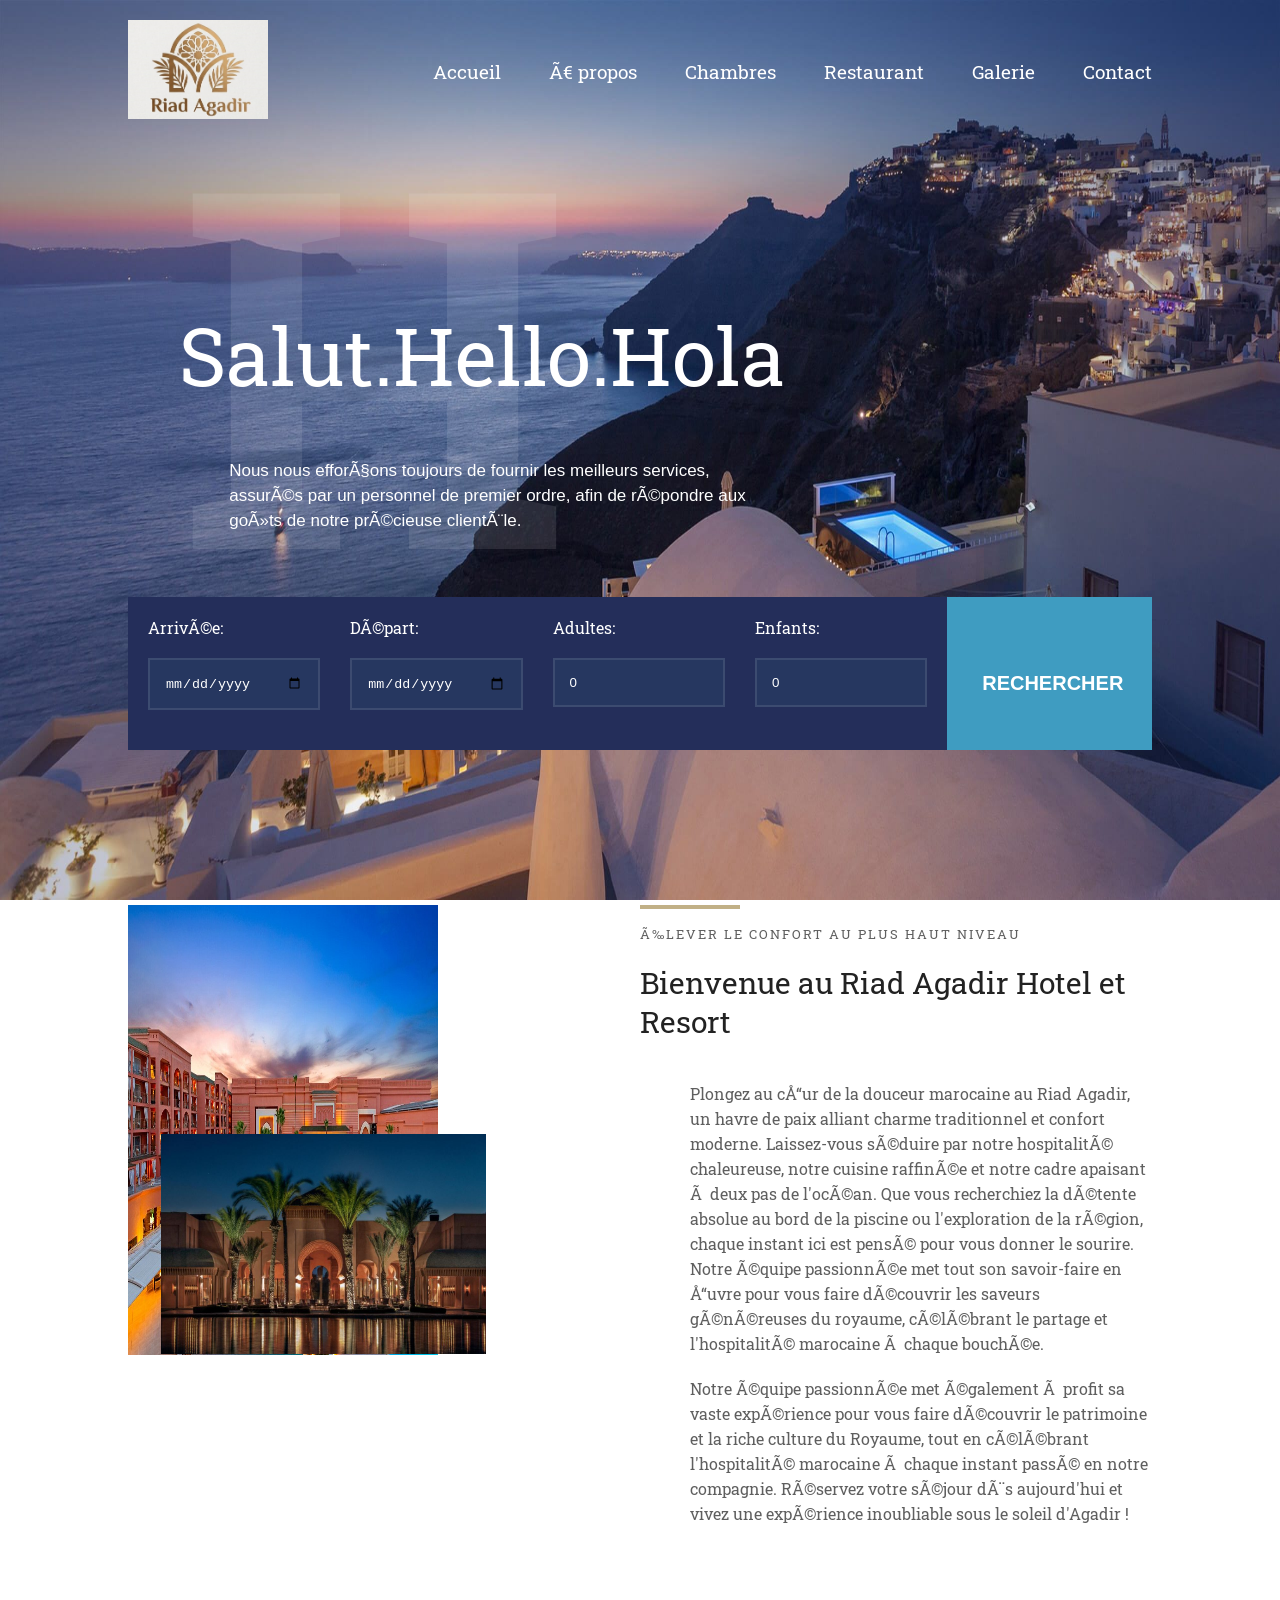
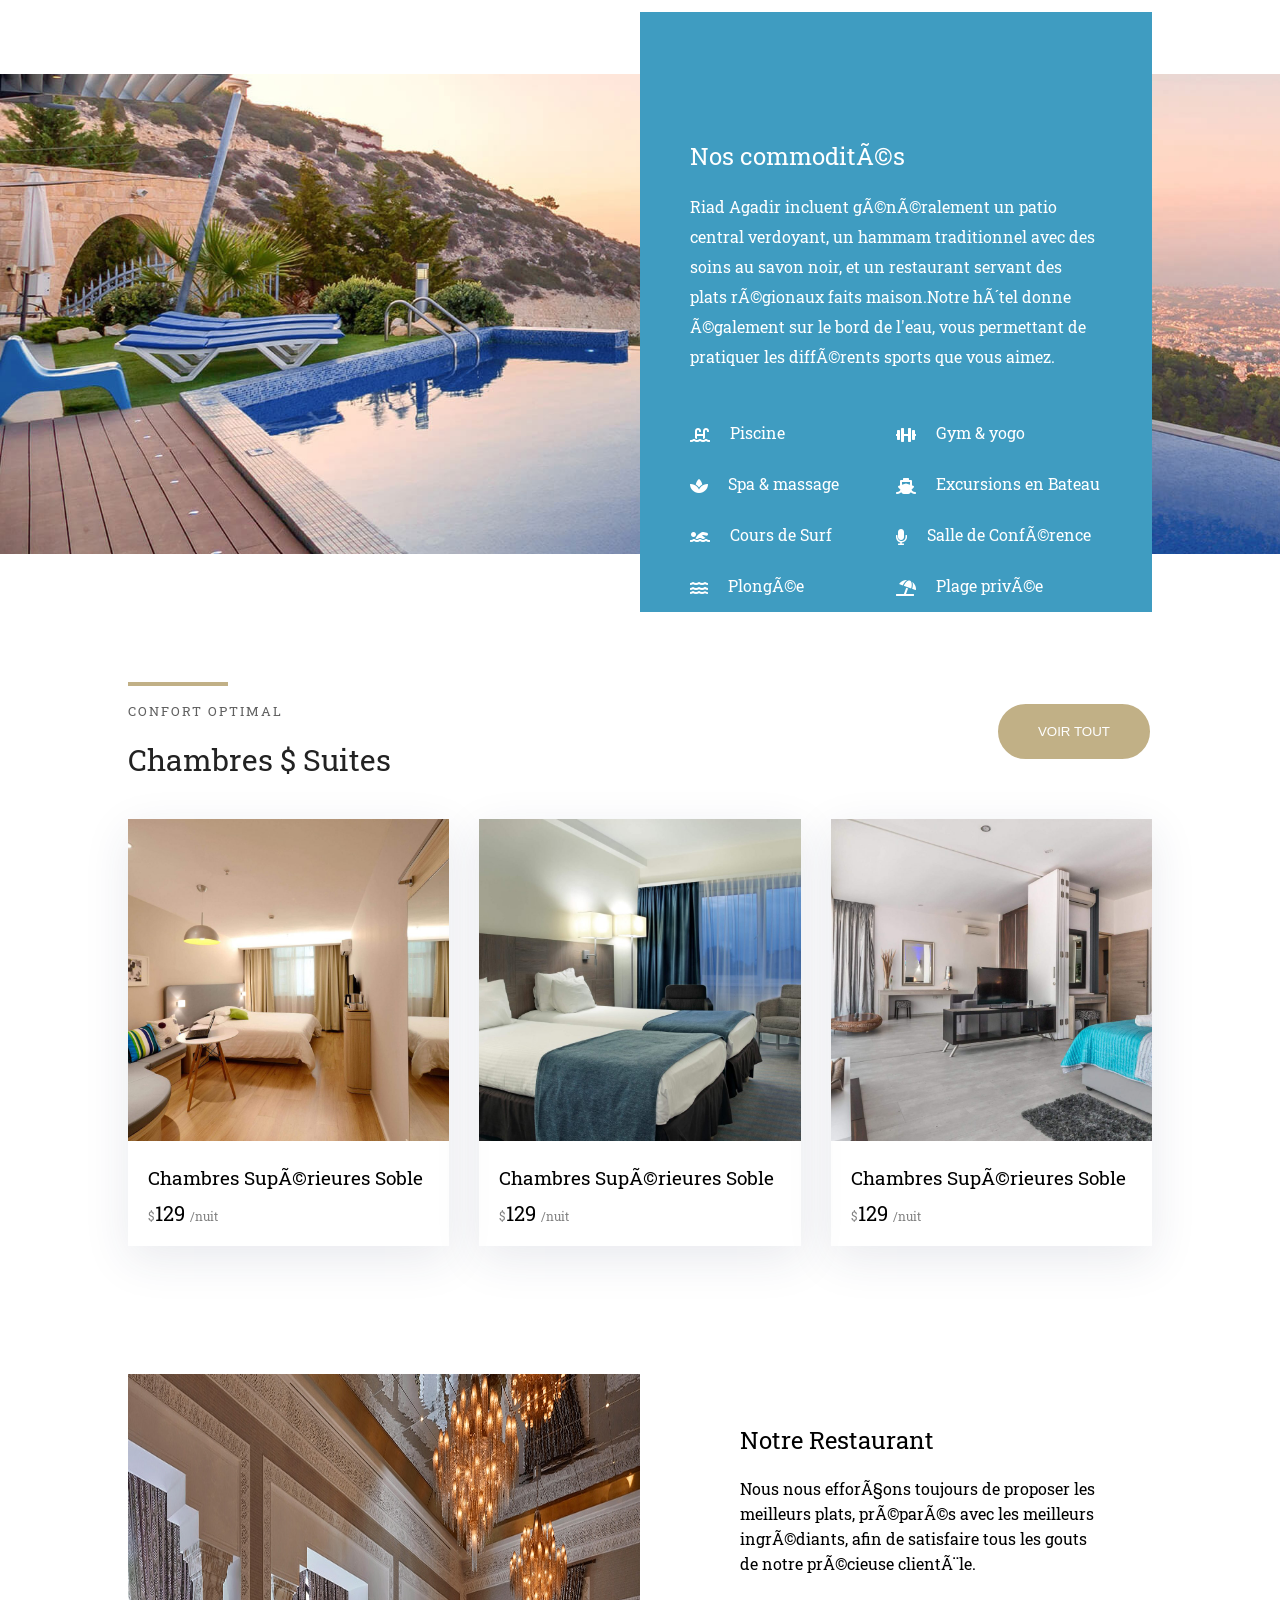
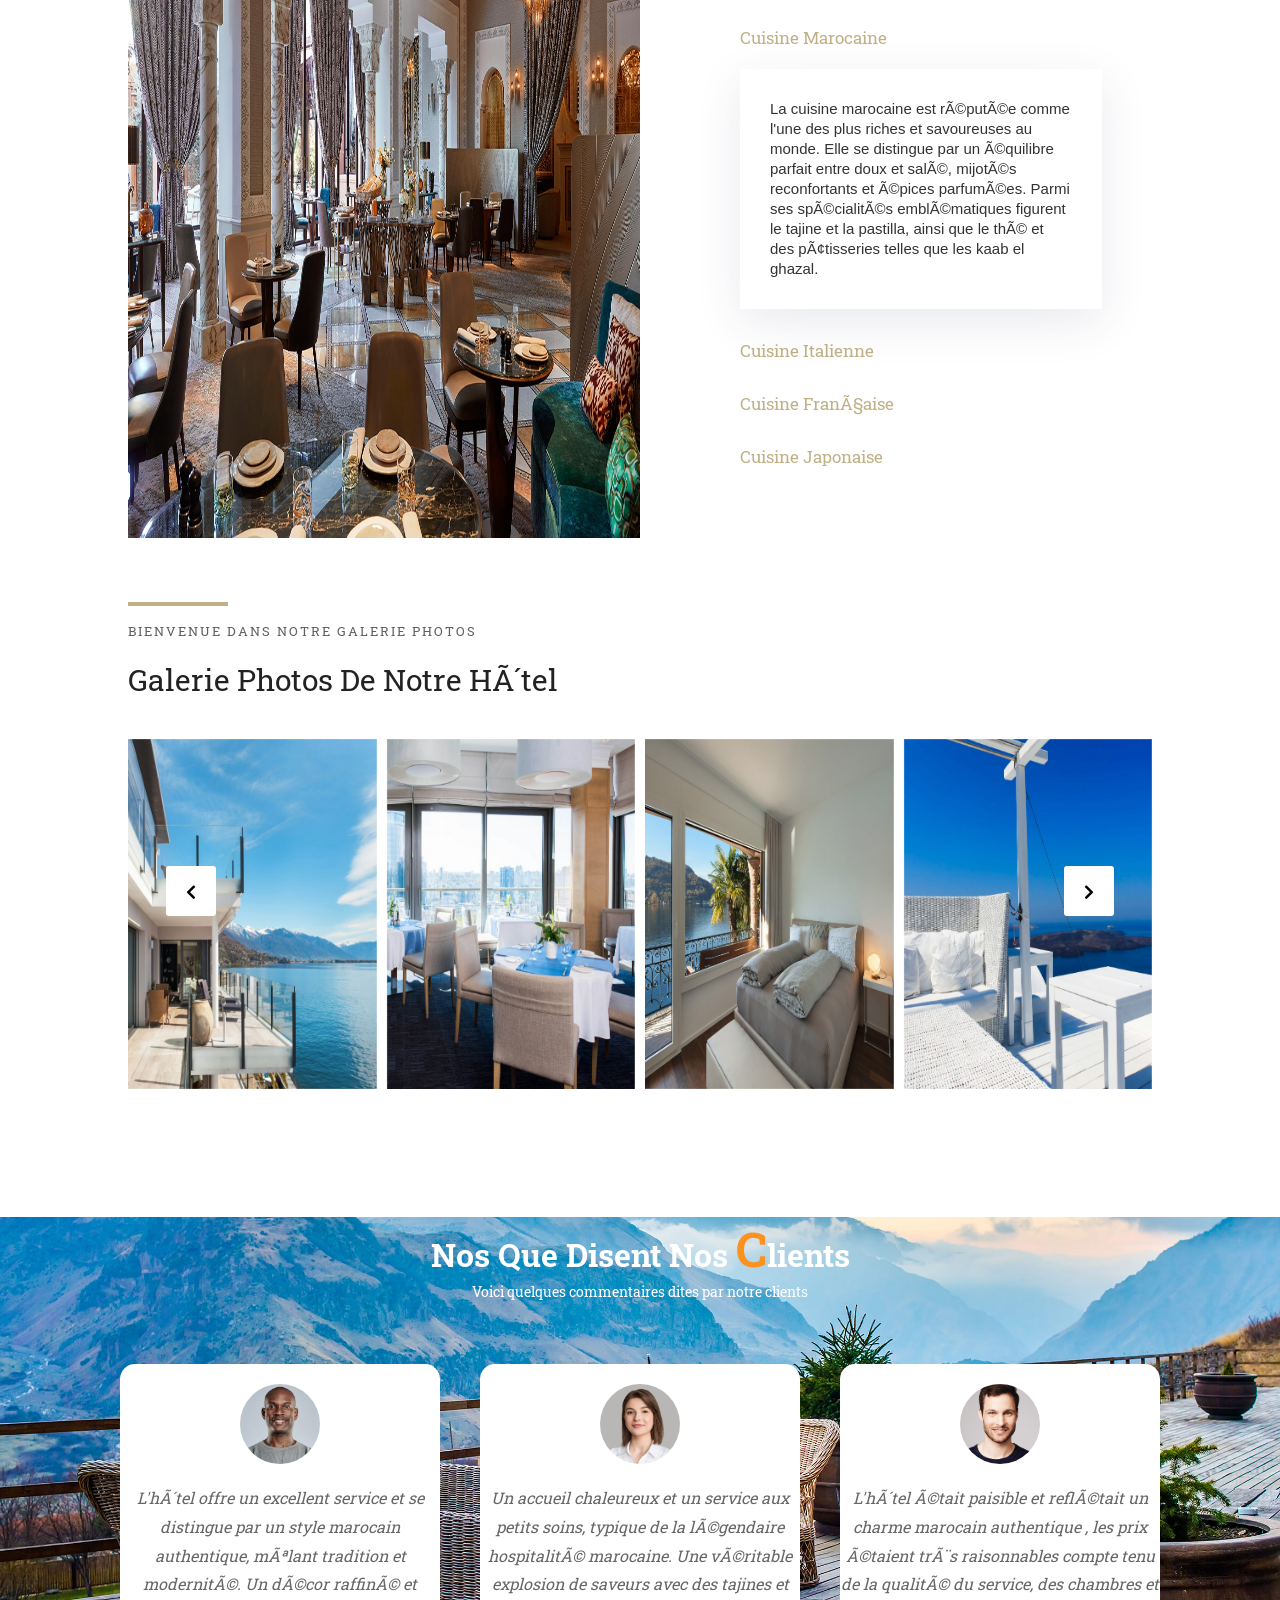
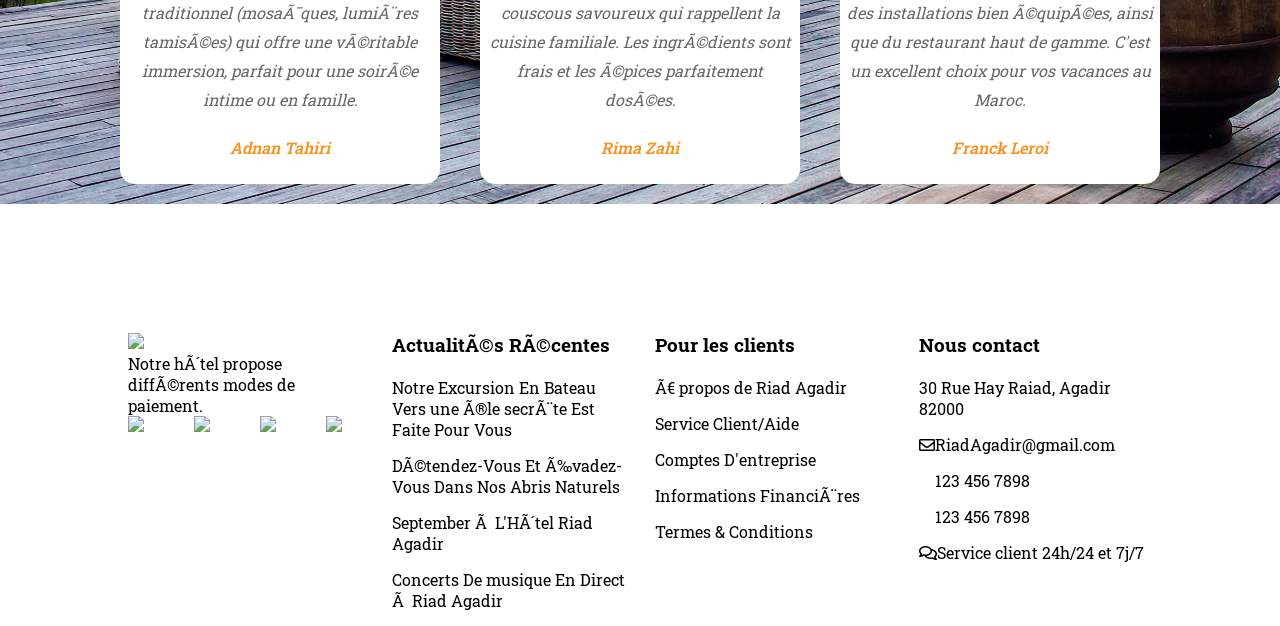
==== index.html @ 3570b073 "Premier commit" ====
<!DOCTYPE html>
<html lang="en" dir="ltr">

<head>
  <title>Hotel Website</title>
  <meta name="viewport" content="width=device-width, initial-scale=1">
  <link rel="stylesheet" href="css/style.css">

  <link rel="stylesheet" href="https://pro.fontawesome.com/releases/v5.10.0/css/all.css" integrity="sha384-AYmEC3Yw5cVb3ZcuHtOA93w35dYTsvhLPVnYs9eStHfGJvOvKxVfELGroGkvsg+p" crossorigin="anonymous" />


  <link rel="stylesheet" href="https://cdnjs.cloudflare.com/ajax/libs/OwlCarousel2/2.3.4/assets/owl.carousel.css" integrity="sha512-UTNP5BXLIptsaj5WdKFrkFov94lDx+eBvbKyoe1YAfjeRPC+gT5kyZ10kOHCfNZqEui1sxmqvodNUx3KbuYI/A==" crossorigin="anonymous"
    referrerpolicy="no-referrer" />
  <link rel="stylesheet" href="https://cdnjs.cloudflare.com/ajax/libs/OwlCarousel2/2.3.4/assets/owl.theme.default.min.css" integrity="sha512-sMXtMNL1zRzolHYKEujM2AqCLUR9F2C4/05cdbxjjLSRvMQIciEPCQZo++nk7go3BtSuK9kfa/s+a4f4i5pLkw=="
    crossorigin="anonymous" referrerpolicy="no-referrer" />
  <script src="https://code.jquery.com/jquery-1.12.4.min.js" integrity="sha256-ZosEbRLbNQzLpnKIkEdrPv7lOy9C27hHQ+Xp8a4MxAQ=" crossorigin="anonymous"></script>

</head>

<body>
  <header class="header" id="navigation-menu">
    <div class="container">
      <nav>
        <a href="#" class="logo"> <img src="image/logo.jpeg" alt=""> </a>

        <ul class="nav-menu">
          <li> <a href="#home" class="nav-link">Accueil</a> </li>
          <li> <a href="#about" class="nav-link">À propos</a> </li>
          <li> <a href="#rooms" class="nav-link">Chambres</a> </li>
          <li> <a href="#restaurant" class="nav-link">Restaurant</a> </li>
          <li> <a href="#gallery" class="nav-link">Galerie</a> </li>
          <li> <a href="#contact" class="nav-link">Contact</a> </li>
        </ul>

        <div class="hambuger">
          <span class="bar"></span>
          <span class="bar"></span>
          <span class="bar"></span>
        </div>
      </nav>
    </div>
  </header>
  <script>
    const hambuger = document.querySelector('.hambuger');
    const navMenu = document.querySelector('.nav-menu');

    hambuger.addEventListener("click", mobileMenu);

    function mobileMenu() {
      hambuger.classList.toggle("active");
      navMenu.classList.toggle("active");
    }

    const navLink = document.querySelectorAll('.nav-link');
    navLink.forEach((n) => n.addEventListener("click", closeMenu));

    function closeMenu() {
      hambuger.classList.remove("active");
      navMenu.classList.remove("active");
    }
  </script>

  <section class="home" id="home">
    <div class="head_container">
      <div class="box">
        <div class="text">
          <h1>Salut.Hello.Hola</h1>
          <p>Nous nous efforçons toujours de fournir les meilleurs services, assurés par un personnel de premier ordre, afin de répondre aux goûts de notre précieuse clientèle. </p>
        </div>
      </div>
      <div class="image">
        <img src="image/home1.jpg" class="slide">
      </div>
    </div>
  </section>
  <section class="book">
    <div class="container flex">
      <div class="input grid">
        <div class="box">
          <label>Arrivée:</label>
          <input type="date" placeholder="Check-in-Date">
        </div>
        <div class="box">
          <label>Départ:</label>
          <input type="date" placeholder="Check-out-Date">
        </div>
        <div class="box">
          <label>Adultes:</label> <br>
          <input type="number" placeholder="0">
        </div>
        <div class="box">
          <label>Enfants:</label> <br>
          <input type="number" placeholder="0">
        </div>
      </div>
      <div class="search">
        <input type="submit" value="RECHERCHER">
      </div>
    </div>
  </section>
  <section class="about top" id="about">
    <div class="container flex">
      <div class="left">
        <div class="img">
          <img src="image/a1.jpg" alt="" class="image1">
          <img src="image/a2.jpg" alt="" class="image2">
        </div>
      </div>
      <div class="right">
        <div class="heading">
          <h5>ÉLEVER LE CONFORT AU PLUS HAUT NIVEAU</h5>
          <h2>Bienvenue au Riad Agadir Hotel et Resort</h2>
          <p>Plongez au cœur de la douceur marocaine au Riad Agadir, un havre de paix alliant charme traditionnel et confort moderne. Laissez-vous séduire par notre hospitalité chaleureuse, notre cuisine raffinée et notre cadre apaisant à deux pas de l'océan. Que vous recherchiez la détente absolue au bord de la piscine ou l'exploration de la région, chaque instant ici est pensé pour vous donner le sourire.  Notre équipe passionnée met tout son savoir-faire en œuvre pour vous faire découvrir les saveurs généreuses du royaume, célébrant le partage et l'hospitalité marocaine à chaque bouchée.  </p>
          <p>Notre équipe passionnée met également à profit sa vaste expérience pour vous faire découvrir le patrimoine et la riche culture du Royaume, tout en célébrant l'hospitalité marocaine à chaque instant passé en notre compagnie. Réservez votre séjour dès aujourd'hui et vivez une expérience inoubliable sous le soleil d'Agadir !</p>
        </div>
      </div>
    </div>
  </section>
  <section class="wrapper top">
    <div class="container">
      <div class="text">
        <h2>Nos commodités</h2>
        <p>Riad Agadir incluent généralement un patio central verdoyant, un hammam traditionnel avec des soins au savon noir, et un restaurant servant des plats régionaux faits maison.Notre hôtel donne également sur le bord de l'eau, vous permettant de pratiquer les différents sports que vous aimez. </p>

        <div class="content">
          <div class="box flex">
            <i class="fas fa-swimming-pool"></i>
            <span>Piscine</span>
          </div>
          <div class="box flex">
            <i class="fas fa-dumbbell"></i>
            <span>Gym & yogo</span>
          </div>
          <div class="box flex">
            <i class="fas fa-spa"></i>
            <span>Spa & massage</span>
          </div>
          <div class="box flex">
            <i class="fas fa-ship"></i>
            <span>Excursions en Bateau</span>
          </div>
          <div class="box flex">
            <i class="fas fa-swimmer"></i>
            <span>Cours de Surf</span>
          </div>
          <div class="box flex">
            <i class="fas fa-microphone"></i>
            <span>Salle de Conférence</span>
          </div>
          <div class="box flex">
            <i class="fas fa-water"></i>
            <span>Plongée</span>
          </div>
          <div class="box flex">
            <i class="fas fa-umbrella-beach"></i>
            <span>Plage privée</span>
          </div>
        </div>
      </div>
    </div>
  </section>
  <section class="room top" id="room">
    <div class="container">
      <div class="heading_top flex1">
        <div class="heading">
          <h5>CONFORT OPTIMAL</h5>
          <h2>Chambres $ Suites</h2>
        </div>
        <div class="button">
          <button class="btn1">VOIR TOUT</button>
        </div>
      </div>

      <div class="content grid">
        <div class="box">
          <div class="img">
            <img src="image/r1.jpg" alt="">
          </div>
          <div class="text">
            <h3>Chambres Supérieures Soble</h3>
            <p> <span>$</span>129 <span>/nuit</span> </p>
          </div>
        </div>
        <div class="box">
          <div class="img">
            <img src="image/r2.jpg" alt="">
          </div>
          <div class="text">
            <h3>Chambres Supérieures Soble</h3>
            <p> <span>$</span>129 <span>/nuit</span> </p>
          </div>
        </div>
        <div class="box">
          <div class="img">
            <img src="image/r3.jpg" alt="">
          </div>
          <div class="text">
            <h3>Chambres Supérieures Soble</h3>
            <p> <span>$</span>129 <span>/nuit</span> </p>
          </div>
        </div>
      </div>
    </div>
  </section>


  <section class="restaurant top" id="restaurant">
    <div class="container flex">
      <div class="left">
        <img src="image/re.jpg" alt="">
      </div>
      <div class="right">
        <div class="text">
          <h2>Notre Restaurant</h2>
          <p> Nous nous efforçons toujours de proposer les meilleurs plats, préparés avec les meilleurs ingrédiants, afin de satisfaire tous les gouts de notre précieuse clientèle.</p>
        </div>
        <div class="accordionWrapper">
          <div class="accordionItem open">
            <h2 class="accordionIHeading">Cuisine Marocaine</h2>
            <div class="accordionItemContent">
              <p>La cuisine marocaine est réputée comme l'une des plus riches et savoureuses au monde. Elle se distingue par un équilibre parfait entre doux et salé, mijotés reconfortants et épices parfumées. Parmi ses spécialités emblématiques figurent le tajine et la pastilla, ainsi que le thé et des pâtisseries telles que les kaab el ghazal.
              </p>
            </div>
          </div>
          <div class="accordionItem close">
            <h2 class="accordionIHeading">Cuisine Italienne</h2>
            <div class="accordionItemContent">
              <p>La cuisine italienne est une tradition culinaire riche qui repose sur la simplicité. Elle met en valeur des ingrédients phares comme l'huile d'olive, les tomates et les pâtes. Elle se distingue par des plas spéciaux comme la pizza Margherita, les pâtes à la carbonara, le risotto au safran et le célèbre tiramisu
            </div>
          </div>
          <div class="accordionItem close">
            <h2 class="accordionIHeading">Cuisine Française</h2>
            <div class="accordionItemContent">
              <p>La gastronomie française brille à travers des spécialités emblématiques comme le bœuf bourguignon, le coq au vin, le gratin dauphinois et le fameux fondant au chocolat. Ces grands classiques illustrent parfaitement le savoir-faire culinaire et la richesse des terroirs de la France.
              </p>
            </div>
          </div>
          <div class="accordionItem close">
            <h2 class="accordionIHeading">Cuisine Japonaise</h2>
            <div class="accordionItemContent">
              <p>La cuisine japonaise traditionnelle se distingue par des mets incontournables comme les sushis, les ramens, les tempuras et les brochettes yakitori. Ces spécialités emblématiques reflètent parfaitement le raffinement, la fraîcheur des produits et l'harmonie des saveurs de cette gastronomie.
              </p>
            </div>
          </div>
        </div>
      </div>
    </div>
  </section>
  <script>
    var accItem = document.getElementsByClassName('accordionItem');
    var accHD = document.getElementsByClassName('accordionIHeading');

    for (i = 0; i < accHD.length; i++) {
      accHD[i].addEventListener('click', toggleItem, false);
    }

    function toggleItem() {
      var itemClass = this.parentNode.className;
      for (var i = 0; i < accItem.length; i++) {
        accItem[i].className = 'accordionItem close';
      }
      if (itemClass == 'accordionItem close') {
        this.parentNode.className = 'accordionItem open';
      }
    }
  </script>



  <section class="gallary mtop " id="gallary">
    <div class="container">
      <div class="heading_top flex1">
        <div class="heading">
          <h5>BIENVENUE DANS NOTRE GALERIE PHOTOS</h5>
          <h2>Galerie Photos De Notre Hôtel</h2>
        </div>
      </div>

      <div class="owl-carousel owl-theme">
        <div class="item">
          <img src="image/g1.jpg" alt="">
        </div>
        <div class="item">
          <img src="image/g2.jpg" alt="">
        </div>
        <div class="item">
          <img src="image/g3.jpg" alt="">
        </div>
        <div class="item">
          <img src="image/g4.jpg" alt="">
        </div>
        <div class="item">
          <img src="image/g5.jpg" alt="">
        </div>
        <div class="item">
          <img src="image/g6.jpg" alt="">
        </div>
        <div class="item">
          <img src="image/g7.jpg" alt="">
        </div>
        <div class="item">
          <img src="image/g8.jpg" alt="">
        </div>
      </div>

    </div>
  </section>

  <script src="https://cdnjs.cloudflare.com/ajax/libs/OwlCarousel2/2.3.4/owl.carousel.js" integrity="sha512-gY25nC63ddE0LcLPhxUJGFxa2GoIyA5FLym4UJqHDEMHjp8RET6Zn/SHo1sltt3WuVtqfyxECP38/daUc/WVEA==" crossorigin="anonymous"
    referrerpolicy="no-referrer"></script>
  <script src="https://cdnjs.cloudflare.com/ajax/libs/OwlCarousel2/2.3.4/owl.carousel.min.js" integrity="sha512-bPs7Ae6pVvhOSiIcyUClR7/q2OAsRiovw4vAkX+zJbw3ShAeeqezq50RIIcIURq7Oa20rW2n2q+fyXBNcU9lrw==" crossorigin="anonymous"
    referrerpolicy="no-referrer"></script>
  <script>
    $('.owl-carousel').owlCarousel({
      loop: true,
      margin: 10,
      nav: true,
      dots: false,
      navText: ["<i class='fas fa-chevron-left'></i>", "<i class='fas fa-chevron-right'></i>"],
      responsive: {
        0: {
          items: 1
        },
        768: {
          items: 2
        },
        1000: {
          items: 4
        }
      }
    })
  </script>



    <section class="top">
  <section class="Temoignage" id="Temoignage">
        <div class="titre blanc">
                <h2 class="sous-titre">Nos Que Disent Nos <span>C</span>lients</h2>
                <p class="para">Voici quelques commentaires dites par notre clients</p>
        </div>
        <div class="contenu">
            <div class="box">
               
                   <img src="image/client1.jpeg" alt="image">
              
               <div class="text">
                   <P>L'hôtel offre un excellent service et se distingue par un style marocain authentique, mêlant tradition et modernité.
                    Un décor raffiné et traditionnel (mosaïques, lumières tamisées) qui offre une véritable immersion, parfait pour une soirée intime ou en famille.</p>
                   <h3>Adnan Tahiri</h3>
                </div>
            </div>
            <div class="box">
               
                   <img src="image/client2.jpeg" alt="image">
              
               <div class="text">
                   <p>Un accueil chaleureux et un service aux petits soins, typique de la légendaire hospitalité marocaine. 
                    Une véritable explosion de saveurs avec des tajines et couscous savoureux qui rappellent la cuisine familiale. Les ingrédients sont frais et les épices parfaitement dosées.</p>
                   <h3>Rima Zahi</h3>     
                </div>
            </div>
            <div class="box">
               
                   <img src="image/client3.jpeg" alt="image">
              
               <div class="text">
                   <p>L'hôtel était paisible et reflétait un charme marocain authentique , les prix étaient très raisonnables compte tenu de la qualité du service, des chambres et des installations bien équipées, ainsi que du restaurant haut de gamme. C'est un excellent choix pour vos vacances au Maroc.</p>
                    <h3>Franck Leroi</h3>
                </div>
            </div>
        </div>
    </section>
    </section>


  <footer>
    <div class="container grid top">
      <div class="box">
        <img src="https://img.icons8.com/external-flatart-icons-flat-flatarticons/48/000000/external-hotel-hotel-services-and-city-elements-flatart-icons-flat-flatarticons-1.png" />
        
        <p>Notre hôtel propose différents modes de paiement.</p>
        <div class="payment grid">
          <img src="https://img.icons8.com/color/48/000000/visa.png" />
          <img src="https://img.icons8.com/color/48/000000/mastercard.png" />
          <img src="https://img.icons8.com/color-glass/48/000000/paypal.png" />
          <img src="https://img.icons8.com/fluency/48/000000/amex.png" />
        </div>
      </div>

      <div class="box">
        <h3>Actualités Récentes</h3>

        <ul>
          <li>Notre Excursion En Bateau Vers une île secrète Est Faite Pour Vous</li>
          <li>Détendez-Vous Et Évadez-Vous Dans Nos Abris Naturels </li>
          <li>September à L'Hôtel Riad Agadir</li>
          <li>Concerts De musique En Direct à Riad Agadir</li>
        </ul>
      </div>

      <div class="box">
        <h3>Pour les clients</h3>
        <ul>
          <li>À propos de Riad Agadir</li>
          <li>Service Client/Aide</li>
          <li>Comptes D'entreprise</li>
          <li>Informations Financières</li>
          <li>Termes & Conditions</li>
        </ul>
      </div>

      <div class="box">
        <h3>Nous contact</h3>

        <ul>
          <li>30 Rue Hay Raiad, Agadir 82000</li>
          <li><i class="far fa-envelope"></i>RiadAgadir@gmail.com </li>
          <li><i class="far fa-phone-alt"></i>123 456 7898 </li>
          <li><i class="far fa-phone-alt"></i>123 456 7898 </li>
          <li><i class="far fa-comments"></i>Service client 24h/24 et 7j/7 </li>
        </ul>
      </div>
    </div>
  </footer>
</body>

</html>
---- css/style.css ----
@import url('https://fonts.googleapis.com/css2?family=Roboto+Slab:wght@200;300;400;500;600;700;800;900&display=swap');

* {
  padding: 0;
  margin: 0;
  box-sizing: border-box;
}

html,
body {
  font-family: 'Roboto Slab', serif;
  scroll-behavior: smooth;
}

li {
  list-style: none;
}

a {
  text-decoration: none;
}

.container {
  max-width: 80%;
  margin: auto;
}

.head_container {
  max-width: 90%;
  margin: auto;
}

/*--------------header--------*/
header {
  height: 8vh;
}

.logo img {
  top : 0;
  width: 140px;
}

header nav {
  display: flex;
  justify-content: space-between;
  align-items: center;
  padding-top: 20px;
}

.hambuger {
  display: none;
}

.bar {
  display: block;
  width: 25px;
  height: 3px;
  margin: 5px auto;
  transition: all 0.3s ease-in-out;
  background-color: #fff;
}

header ul {
  display: flex;
  justify-content: space-between;
  align-items: center;
}

header ul li {
  margin-left: 3rem;
}

header ul li a {
  font-size: 1.2rem;
  font-weight: 400;
  color: white;
  transition: 0.5s;
}

header ul li a:hover {
  color: #C1B086;
}

@media only screen and (max-width: 768px) {
  header ul {
    display: block;
    position: fixed;
    left: -100%;
    top: 5rem;
    flex-direction: column;
    background-color: #fff;
    width: 100%;
    border-radius: 10px;
    text-align: center;
    transition: 0.5s;
    box-shadow: 0 10px 27px rgba(0, 0, 0, 0.05);
    z-index: 20;
  }

  header ul.active {
    left: 0%;
  }

  header ul li {
    margin: 2.5rem 0;
  }

  header ul li a {
    color: black;
  }

  .hambuger {
    display: block;
    cursor: pointer;
  }

  .hambuger.active .bar:nth-child(2) {
    opacity: 0;
  }

  .hambuger.active .bar:nth-child(1) {
    transform: translateY(8px) rotate(45deg);
  }

  .hambuger.active .bar:nth-child(3) {
    transform: translateY(-8px) rotate(-45deg);
  }
}

/*--------------header--------*/
/*--------------home--------*/
.home .image img {
  position: absolute;
  top: 0;
  left: 0;
  z-index: -1;
  width: 100%;
  height: 100%;
}

.home .text {
  max-width: 50%;
  color: white;
  margin: 20% 0 0 10%;
}

.home h1 {
  font-size: 80px;
  font-weight: 400;
}

.home p {
  font-weight: 400;
  line-height: 25px;
  font-family: sans-serif;
  font-size: 17px;
  margin: 50px 0 0 50px;
}

button {
  padding: 20px 40px;
  background: none;
  outline: none;
  border: 2px solid white;
  border-radius: 50px;
  color: white;
  margin-top: 20px;
}

.home button {
  margin-left: 50px;
}

.home .image_item {
  position: absolute;
  top: 20%;
  right: 20%;
  display: flex;
  flex-direction: column;
  cursor: pointer;
}

.home .image_item img {
  width: 140px;
  height: 94px;
  margin: 10px;
  transition: 0.5s;
}

.home .image_item img.active {
  border: 2px solid white;
}

.home .box .text {
  position: relative;
}

.home .box .text::after {
  position: absolute;
  content: 'H';
  font-size: 500px;
  top: -120%;
  font-weight: bold;
  opacity: 0.1;
}

/*--------------home--------*/
/*--------------book--------*/
.flex {
  display: flex;
}

.grid {
  display: grid;
  grid-template-columns: repeat(4, 1fr);
  grid-gap: 30px;
}

.book {
  margin-top: 5%;
  width: 100%;
  height: 20vh;
  color: white;
}

.book .input {
  background: #242e5a;
  padding: 20px 20px 40px 20px;
}

.book .search {
  background: #3f9cc1;
  padding: 20px;
}

input {
  width: 100%;
  padding: 15px;
  border: 2px solid rgba(255, 255, 255, 0.1);
  outline: none;
  background: #263760;
  margin-top: 20px;
  color: white;
}

::placeholder {
  color: white;
}

.book .search {
  width: 20%;
}

.book .search input {
  background: none;
  border: none;
  font-weight: bold;
  font-size: 20px;
  margin-top: 40px;
}

/*--------------book--------*/
/*--------------about--------*/
.top {
  margin-top: 10%;
}

.mtop {
  margin-top: 5%;
}

.left, .right {
  width: 50%;
}

.about {
  margin-bottom: 50px;
}

.about .img {
  position: relative;
}

.about .image1 {
  width: 310px;
  height: 450px;
}

.about .image2 {
  width: 325px;
  height: 220px;
  position: absolute;
  bottom: 5px;
  z-index: 2;
  right: 30%;
}

.heading {
  position: relative;
}

.heading::after {
  position: absolute;
  top: 0;
  left: 0;
  content: '';
  width: 100px;
  height: 4px;
  background: #C1B086;
}

.heading h5 {
  font-weight: 400;
  letter-spacing: 2px;
  padding-top: 20px;
  color: #5f5f5f;
}

.heading h2 {
  font-size: 30px;
  font-weight: 400;
  margin: 20px 0 40px 0;
  color: #222222;
}

.heading p {
  margin-bottom: 20px;
  line-height: 25px;
  color: #5f5f5f;
  margin: 0 0 20px 50px;
}

.heading .btn1 {
  margin: 50px 0 20px 50px;
}

.btn1 {
  background: #C1B086;
  color: white;
}

/*--------------about--------*/
/*--------------wrapper--------*/
.wrapper {
  background-image: url("../image/ami.jpg");
  background-repeat: no-repeat;
  background-size: cover;
  width: 100%;
  height: 480px;
  position: relative;
}

.wrapper .text {
  background: #3f9cc1;
  padding: 50px;
  width: 40%;
  height: 600px;
  position: absolute;
  top: -13%;
  right: 10%;
  padding-top: 10%;
  color: white;
}

.wrapper .content {
  display: grid;
  grid-template-columns: repeat(2, 1fr);
  grid-row-gap: 30px;
}

.wrapper h2 {
  font-weight: 400;
}

.wrapper p {
  margin: 20px 0 50px 0;
  line-height: 30px;
}

.wrapper i {
  margin: 5px 20px 0 0;
}

/*--------------wrapper--------*/
/*--------------room--------*/
.flex1 {
  display: flex;
  justify-content: space-between;
}

.room .grid {
  grid-template-columns: repeat(3, 1fr);
}

.room img {
  width: 100%;
  height: 100%;
}

.room .box {
  box-shadow: 0 13px 43px 0 rgb(37 46 89/10%);
}

.room .text {
  padding: 20px;
}

.room h3 {
  font-weight: 400;
  margin-bottom: 10px;
}

.room p span {
  font-size: 12px;
  color: grey;
}

.room p {
  font-size: 20px;
}

/*--------------room--------*/
/*--------------wrapper2--------*/
.titre{
    display: flex;
    width: 100%;
    justify-content: center;
    align-items: center;
    flex-direction: column;
}
.sous-titre{
    color: #000;
    font-size: 2em;
    font-weight: 300px;
    text-transform: capitalize;

}
.sous-titre span{
    color: #fb911f;
    font-size: 1.5em;
    font-weight: 700px;
}
.para{
    font-size: 14px;
    line-height:1.7;
}
.Temoignage{
    background-image: url("../image/w1.jpg");
    background-size: cover;
}
.Temoignage .contenu{
    display: flex;
    justify-content: center;
    flex-wrap: wrap;
    flex-direction: row;
    margin-top: 40px;
    width: 100%;
    align-items: center;
}
.Temoignage .contenu .box{
    width: 320px;
    height: 420px;
    margin: 20px;
    background: #fff;
    display: flex;
    justify-content: center;
    flex-direction: column;
    align-items: center;
    border-radius: 15px;
}
.Temoignage .contenu .box img{
  width: 80px;
  height: 80px;
  border-radius: 50px;
	position: relative;
  margin-bottom: 20px;
  overflow: hidden;
  object-fit: cover;
}
.Temoignage .contenu .box .text{
  text-align: center;
  color: #666;
  font-size: 16px;
  font-style: italic;
  line-height: 1.8;
}
.Temoignage .contenu .box h3{
  color: #fb911f;
  margin-top: 20px;
  font-size: 1em;
  font-weight: 600;
  text-align: center;
}
.blanc .sous-titre{
  color: #fff;
}
.blanc .sous-titre,
.blanc p{
  color: #fff; 
}

/*--------------wrapper2--------*/
/*--------------restaurant--------*/
.restaurant img {
  width: 100%;
  height: 100%;
}

.restaurant .right {
  padding: 50px 50px 50px 100px;
}

.restaurant h2 {
  margin-bottom: 20px;
  font-weight: 400;
}

.restaurant .text p {
  margin-bottom: 50px;
  line-height: 25px;
}

.accordionItem {
  margin-top: 30px;
}

.accordionItem p {
  font-size: 15px;
  opacity: 0.8;
  font-family: sans-serif;
  line-height: 20px;
}

.accordionIHeading {
  cursor: pointer;
  width: 100%;
  border-radius: 3px;
  font-weight: 400;
  font-size: 17px;
  color: #C1B086;
  margin-bottom: 20px;
}

.close .accordionItemContent {
  height: 0px;
  transition: height 1s ease-out;
  transform: scaleY(0);
  float: left;
  display: block;
  background-color: #fff;
}

.open .accordionItemContent {
  padding: 30px;
  background-color: #fff;
  width: 100%;
  margin: 0 0 10px 0;
  display: block;
  transform: scaleY(1);
  transform-origin: top;
  transition: transform 0.4s ease;
  box-sizing: border-box;
  box-shadow: 0 13px 43px 0 rgb(37 46 89 / 10%);
}

/*--------------restaurant--------*/
/*--------------gallary--------*/
.gallary img {
  width: 270px;
  height: 350px;
}

.owl-carousel .owl-next,
.owl-carousel .owl-prev {
  height: 50px;
  position: absolute;
  width: 50px;
  cursor: pointer;
  top: 35%;
  background: white !important;
  transition: 0.5s;
}

.owl-carousel .owl-prev {
  left: 33px;
}

.owl-carousel .owl-next {
  right: 33px;
}

.owl-carousel .owl-next:hover,
.owl-carousel .owl-prev:hover {
  background: #C1B086 !important;
}

/*--------------gallary--------*/
/*--------------map--------*/
.map iframe {
  width: 100%;
}

/*--------------map--------*/
/*--------------footer--------*/
footer h3 {
  margin-bottom: 20px;
}

footer li {
  margin-bottom: 15px;
  transition: 0.5s;
}

footer li:hover {
  color: #C1B086;
  cursor: pointer;
}

/*--------------footer--------*/
@media only screen and (max-width:768px) {
  .home .box .text {
    max-width: 100%;
  }

  .home .box .text::after,
  .home .image_item {
    display: none;
  }

  .restaurant .container,
  .about .container,
  .book .container {
    flex-direction: column;
  }

  .grid {
    grid-template-columns: repeat(2, 1fr);
  }

  .book {
    margin-top: 10%;
    height: auto;
  }

  .book .search {
    width: 100%;
  }

  .book .search input {
    margin-top: 0;
  }

  .left, .right {
    width: 100%;
  }

  .wrapper .text {
    width: 80%;
  }

  .room {
    margin-bottom: 100px;
  }

  .room .grid {
    grid-template-columns: repeat(1, 1fr);
  }

  .restaurant .right {
    padding: 0;
    margin-top: 50px;
  }

  footer .payment {
    grid-template-columns: repeat(4, 1fr);
  }
}

@media only screen and (max-width:768px) {
  .grid {
    grid-template-columns: repeat(1, 1fr);
  }

  .home .text {
    margin: 10% 0 0 0;
  }

  .home h1 {
    font-size: 40px;
  }

  .about p,
  .home p {
    margin: 50px 0 0 0;
  }

  .wrapper .text {
    padding: 10px;
    height: 600px;
  }

  .heading_top {
    margin-top: 100px;
  }

  .heading_top button {
    display: none;
  }

  .restaurant .flex {
    flex-direction: column-reverse;
  }
}
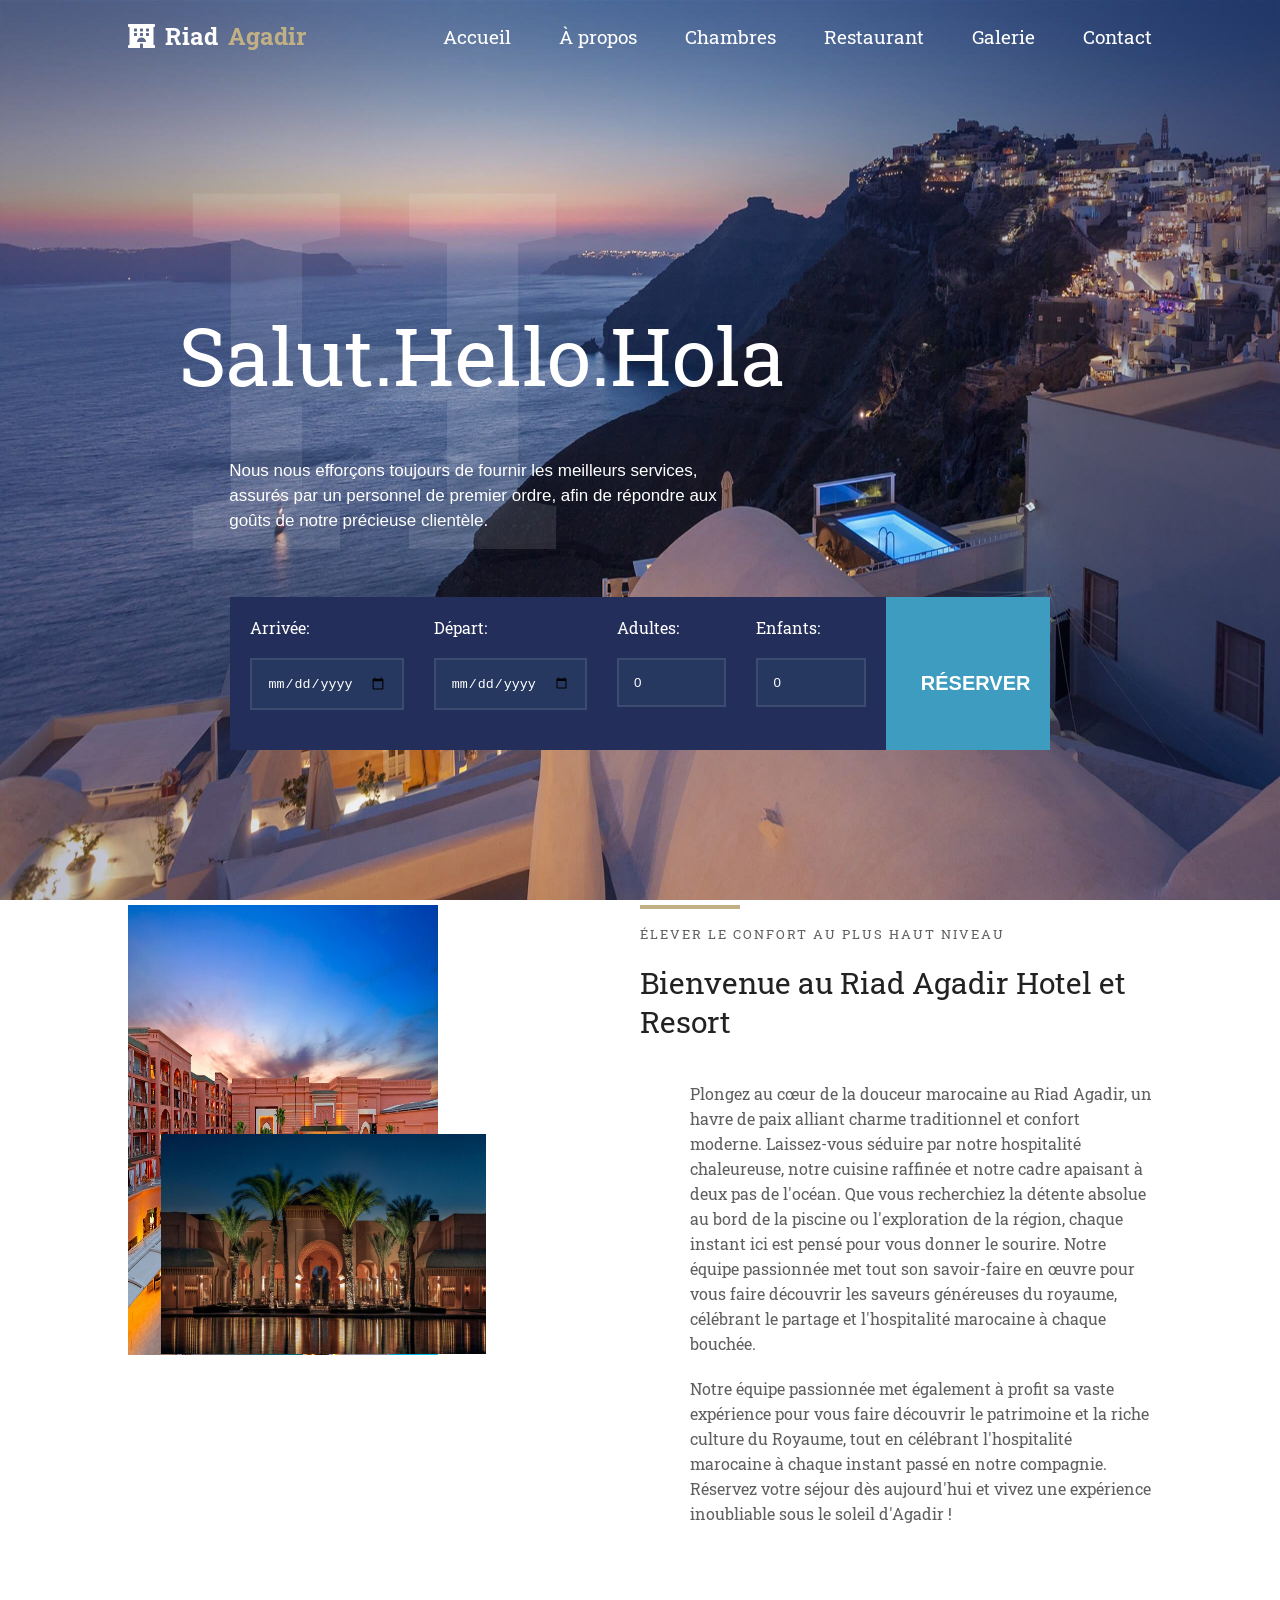
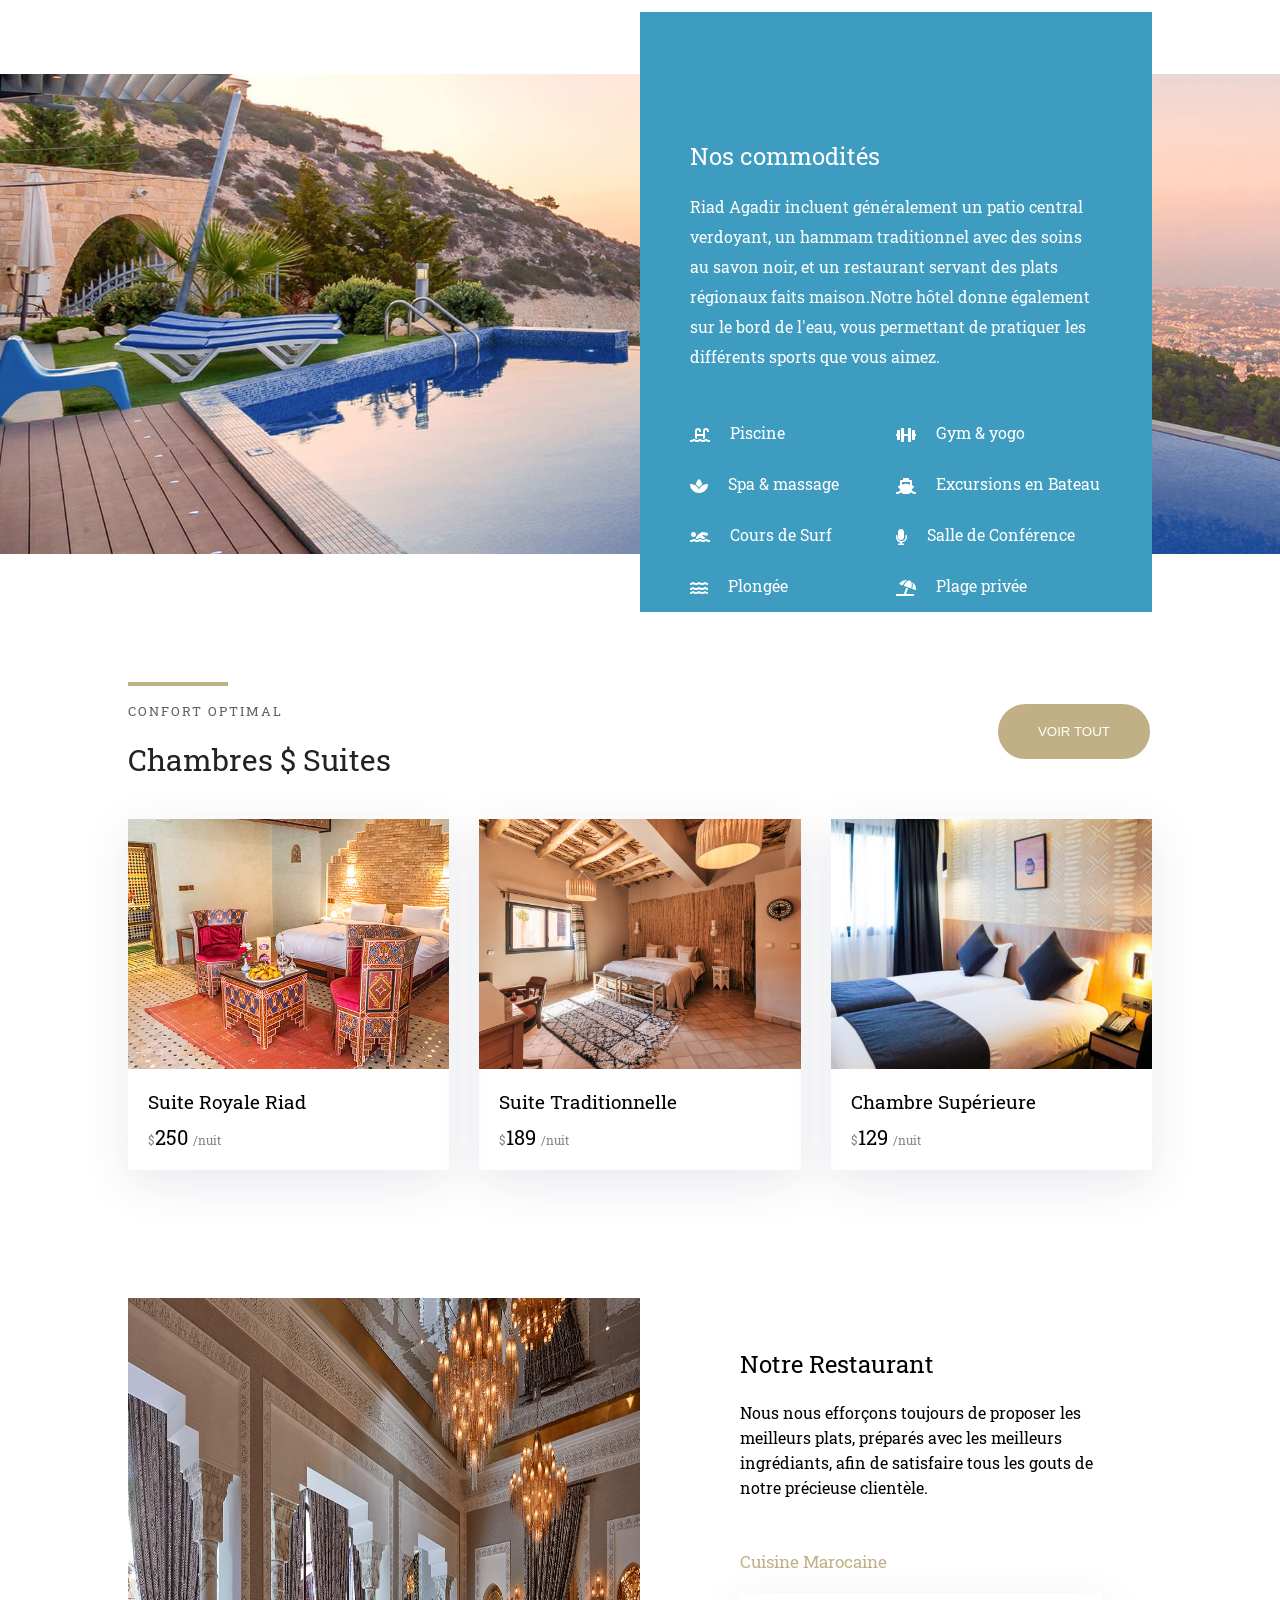
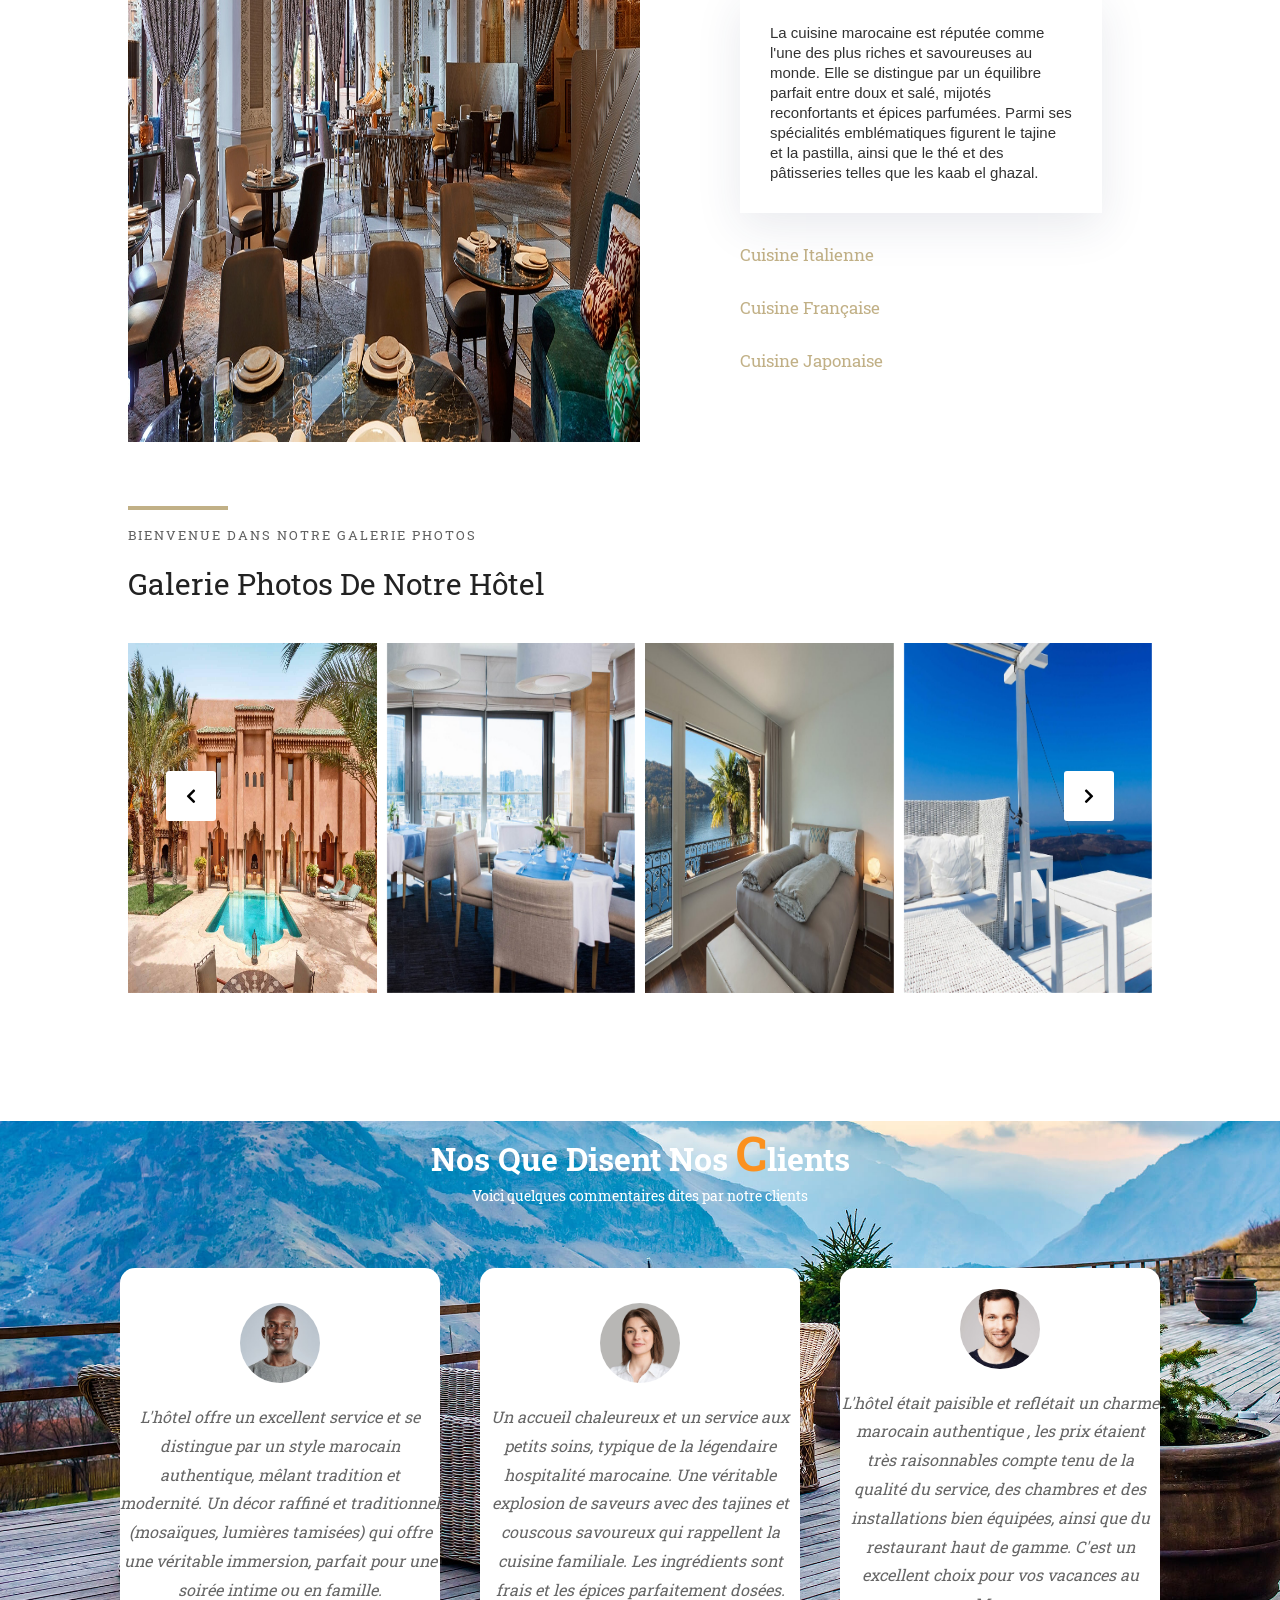
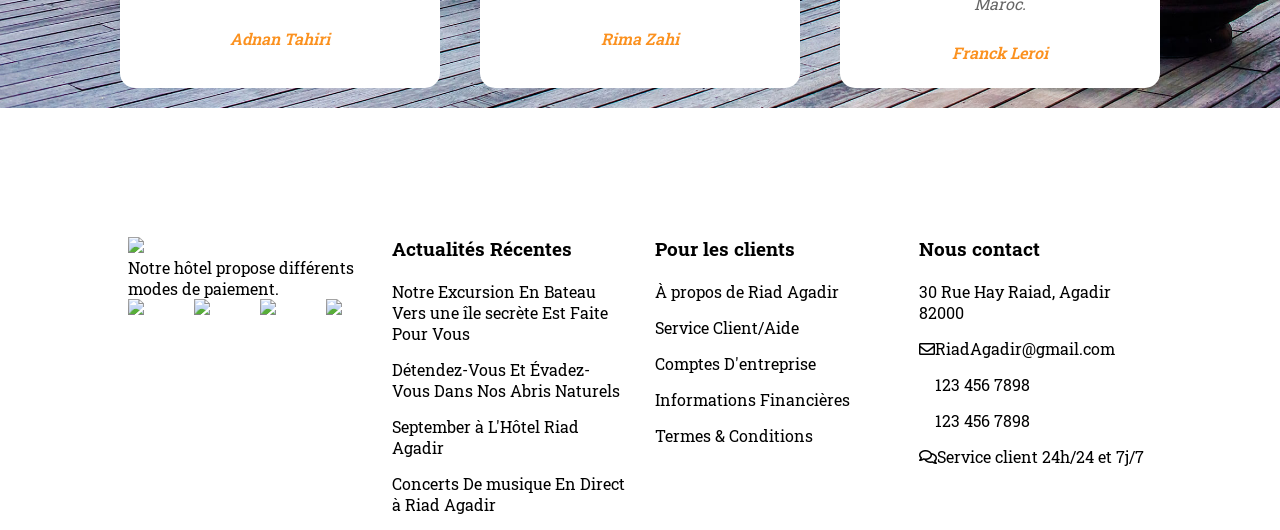
==== commit c128e2a2: "Premier commit" ====
--- a/index.html
+++ b/index.html
@@ -3,6 +3,7 @@
 
 <head>
   <title>Hotel Website</title>
+  <meta charset="UTF-8">
   <meta name="viewport" content="width=device-width, initial-scale=1">
   <link rel="stylesheet" href="css/style.css">
 
@@ -21,7 +22,9 @@
   <header class="header" id="navigation-menu">
     <div class="container">
       <nav>
-        <a href="#" class="logo"> <img src="image/logo.jpeg" alt=""> </a>
+        <a href="index.html" class="logo">
+  <i class="fas fa-hotel"></i> Riad <span>Agadir</span>
+</a>
 
         <ul class="nav-menu">
           <li> <a href="#home" class="nav-link">Accueil</a> </li>
@@ -29,7 +32,7 @@
           <li> <a href="#rooms" class="nav-link">Chambres</a> </li>
           <li> <a href="#restaurant" class="nav-link">Restaurant</a> </li>
           <li> <a href="#gallery" class="nav-link">Galerie</a> </li>
-          <li> <a href="#contact" class="nav-link">Contact</a> </li>
+          <li> <a href="contact.php" class="nav-link">Contact</a> </li>
         </ul>
 
         <div class="hambuger">
@@ -74,30 +77,36 @@
     </div>
   </section>
   <section class="book">
-    <div class="container flex">
+  <div class="container flex">
+    <!-- Formulaire redirigeant vers formulaire.html -->
+    <form action="formulaire.php" method="GET" class="container flex" style="width: 100%;">
+      
       <div class="input grid">
         <div class="box">
-          <label>Arrivée:</label>
-          <input type="date" placeholder="Check-in-Date">
-        </div>
-        <div class="box">
-          <label>Départ:</label>
-          <input type="date" placeholder="Check-out-Date">
-        </div>
-        <div class="box">
-          <label>Adultes:</label> <br>
-          <input type="number" placeholder="0">
-        </div>
-        <div class="box">
-          <label>Enfants:</label> <br>
-          <input type="number" placeholder="0">
-        </div>
-      </div>
+          <label for="search_checkin">Arrivée:</label>
+          <input type="date" id="search_checkin" name="checkin">
+        </div>
+        <div class="box">
+          <label for="search_checkout">Départ:</label>
+          <input type="date" id="search_checkout" name="checkout">
+        </div>
+        <div class="box">
+          <label for="search_adults">Adultes:</label> <br>
+          <input type="number" id="search_adults" name="adults" min="1" placeholder="0">
+        </div>
+        <div class="box">
+          <label for="search_children">Enfants:</label> <br>
+          <input type="number" id="search_children" name="children" min="0" placeholder="0">
+        </div>
+      </div>
+
       <div class="search">
-        <input type="submit" value="RECHERCHER">
-      </div>
-    </div>
-  </section>
+        <input type="submit" value="RÉSERVER">
+      </div>
+
+    </form>
+  </div>
+</section>
   <section class="about top" id="about">
     <div class="container flex">
       <div class="left">
@@ -159,7 +168,7 @@
       </div>
     </div>
   </section>
-  <section class="room top" id="room">
+  <section class="room top" id="rooms">
     <div class="container">
       <div class="heading_top flex1">
         <div class="heading">
@@ -167,7 +176,7 @@
           <h2>Chambres $ Suites</h2>
         </div>
         <div class="button">
-          <button class="btn1">VOIR TOUT</button>
+           <a href="chambres.html"><button  class="btn1">VOIR TOUT</button></a> 
         </div>
       </div>
 
@@ -177,8 +186,8 @@
             <img src="image/r1.jpg" alt="">
           </div>
           <div class="text">
-            <h3>Chambres Supérieures Soble</h3>
-            <p> <span>$</span>129 <span>/nuit</span> </p>
+            <h3>Suite Royale Riad</h3>
+            <p> <span>$</span>250 <span>/nuit</span> </p>
           </div>
         </div>
         <div class="box">
@@ -186,8 +195,8 @@
             <img src="image/r2.jpg" alt="">
           </div>
           <div class="text">
-            <h3>Chambres Supérieures Soble</h3>
-            <p> <span>$</span>129 <span>/nuit</span> </p>
+            <h3>Suite Traditionnelle</h3>
+            <p> <span>$</span>189 <span>/nuit</span> </p>
           </div>
         </div>
         <div class="box">
@@ -195,7 +204,7 @@
             <img src="image/r3.jpg" alt="">
           </div>
           <div class="text">
-            <h3>Chambres Supérieures Soble</h3>
+            <h3>Chambre Supérieure</h3>
             <p> <span>$</span>129 <span>/nuit</span> </p>
           </div>
         </div>
@@ -267,7 +276,7 @@
 
 
 
-  <section class="gallary mtop " id="gallary">
+  <section class="gallary mtop " id="gallery">
     <div class="container">
       <div class="heading_top flex1">
         <div class="heading">
@@ -300,6 +309,15 @@
         </div>
         <div class="item">
           <img src="image/g8.jpg" alt="">
+        </div>
+        <div class="item">
+          <img src="image/g9.jpg" alt="">
+        </div>
+        <div class="item">
+          <img src="image/g10.jpg" alt="">
+        </div>
+        <div class="item">
+          <img src="image/g11.jpg" alt="">
         </div>
       </div>
 
--- a/css/style.css
+++ b/css/style.css
@@ -35,9 +35,18 @@
   height: 8vh;
 }
 
-.logo img {
-  top : 0;
-  width: 140px;
+.logo {
+  color: #fff;
+  font-size: 24px;
+  font-weight: 700;
+  text-decoration: none;
+  display: flex;
+  align-items: center;
+  gap: 10px;
+}
+
+.logo span {
+  color: #C1B086;
 }
 
 header nav {
@@ -392,9 +401,16 @@
   grid-template-columns: repeat(3, 1fr);
 }
 
+.room .img {
+  width: 100%;
+  height: 250px; /* Définissez ici la hauteur souhaitée */
+  overflow: hidden;
+}
+
 .room img {
   width: 100%;
   height: 100%;
+  object-fit: cover; /* Remplit l'espace sans déformer l'image */
 }
 
 .room .box {
